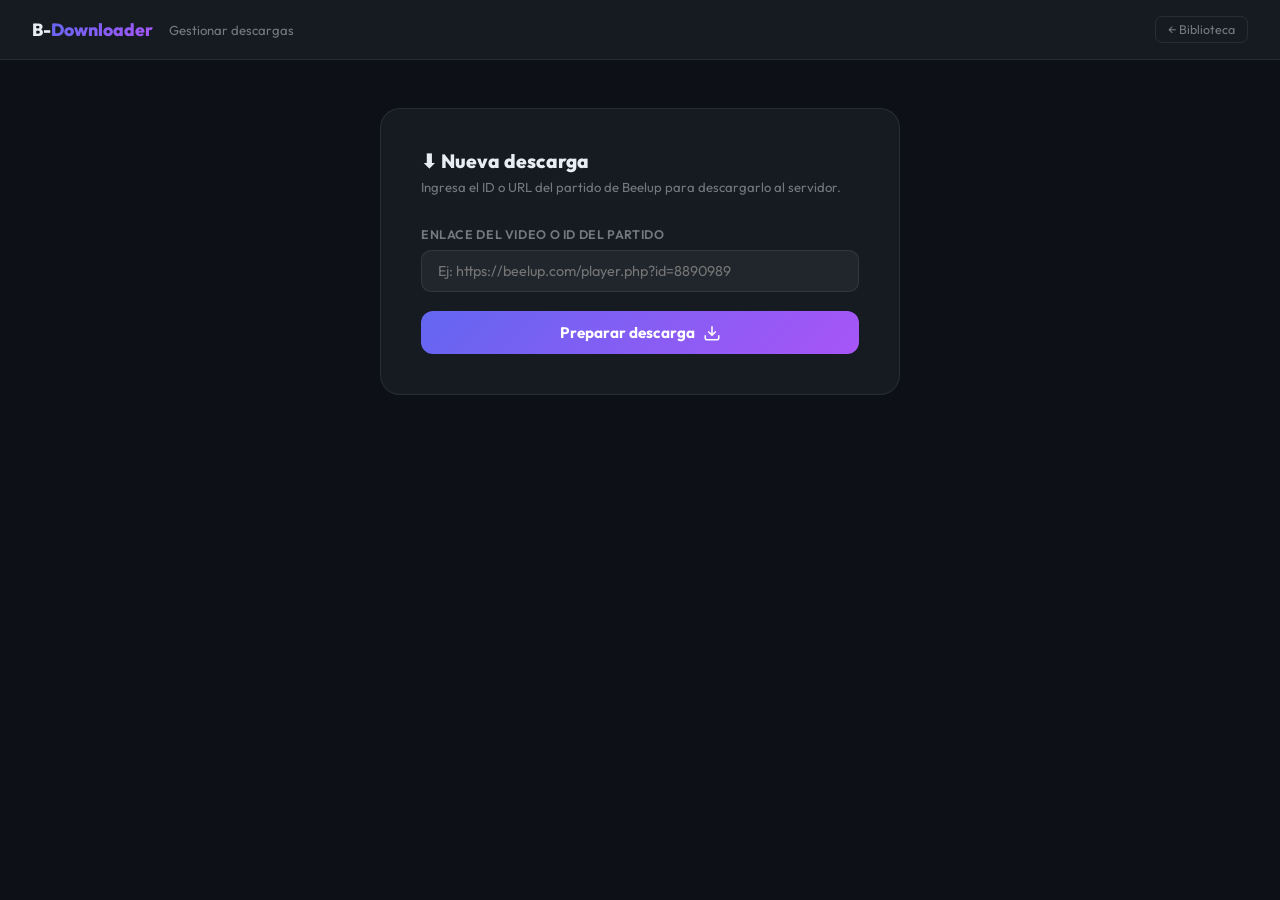
==== templates/manage.html @ 42f4020f "Merge feature/test-player-controls into main" ====
<!doctype html>
<html lang="es">
<head>
    <meta charset="UTF-8" />
    <meta name="viewport" content="width=device-width, initial-scale=1.0" />
    <title>B-Downloader – Gestionar descargas</title>
    <link rel="preconnect" href="https://fonts.googleapis.com" />
    <link rel="preconnect" href="https://fonts.gstatic.com" crossorigin />
    <link href="https://fonts.googleapis.com/css2?family=Outfit:wght@300;400;600;700;800&display=swap" rel="stylesheet" />
    <style>
        *, *::before, *::after { box-sizing: border-box; margin: 0; padding: 0; }
        :root {
            --bg: #0d1117; --surface: #161b22; --surf2: #21262d;
            --border: rgba(255,255,255,0.08);
            --accent: #6366f1; --accent2: #a855f7;
            --text: #e6edf3; --muted: rgba(230,237,243,0.45);
        }
        html, body { min-height: 100%; background: var(--bg); color: var(--text); font-family: 'Outfit', sans-serif; }

        /* ── Header ── */
        .header {
            display: flex; align-items: center; gap: 1rem;
            padding: 0 2rem; height: 60px;
            background: var(--surface); border-bottom: 1px solid var(--border);
            position: sticky; top: 0; z-index: 100;
        }
        .logo { font-size: 1.1rem; font-weight: 800; white-space: nowrap; }
        .logo span {
            background: linear-gradient(135deg, var(--accent), var(--accent2));
            -webkit-background-clip: text; background-clip: text; -webkit-text-fill-color: transparent;
        }
        .subtitle { font-size: 0.82rem; color: var(--muted); }
        .h-spacer { flex: 1; }
        .h-btn {
            font-size: 0.78rem; color: var(--muted); cursor: pointer;
            padding: 0.3rem 0.75rem; border: 1px solid var(--border); border-radius: 7px;
            background: none; font-family: inherit; text-decoration: none; transition: all 0.2s;
        }
        .h-btn:hover { color: var(--text); border-color: rgba(255,255,255,0.25); }

        /* ── Page body ── */
        .page-body { display: flex; justify-content: center; padding: 3rem 1rem; min-height: calc(100vh - 60px); }
        .manage-card {
            background: var(--surface); border: 1px solid var(--border); border-radius: 20px;
            padding: 2.5rem; width: 100%; max-width: 520px; height: fit-content;
        }
        .manage-card h2 { font-size: 1.2rem; font-weight: 800; margin-bottom: 0.4rem; }
        .manage-card .desc { font-size: 0.82rem; color: var(--muted); margin-bottom: 2rem; }

        /* ── Form ── */
        .input-group { margin-bottom: 1.2rem; }
        .input-group label {
            display: block; font-size: 0.78rem; font-weight: 600; color: var(--muted);
            text-transform: uppercase; letter-spacing: 0.05em; margin-bottom: 0.45rem;
        }
        .input-group input[type=text] {
            width: 100%; padding: 0.7rem 1rem; border-radius: 10px;
            border: 1px solid var(--border); background: var(--surf2);
            color: var(--text); font-family: inherit; font-size: 0.9rem; outline: none; transition: border-color 0.2s;
        }
        .input-group input[type=text]:focus { border-color: rgba(99,102,241,0.5); }

        /* ── Camera selector ── */
        .cam-selector { margin-top: 1.2rem; animation: fadeIn 0.3s ease; }
        .cam-selector label {
            display: block; font-size: 0.78rem; font-weight: 600; color: var(--muted);
            text-transform: uppercase; letter-spacing: 0.05em; margin-bottom: 0.5rem;
        }
        .cam-btns { display: flex; gap: 0.5rem; flex-wrap: wrap; }
        .cam-btn {
            flex: 1; min-width: 90px; padding: 0.6rem 0.9rem; border-radius: 9px;
            border: 1.5px solid var(--border); background: rgba(255,255,255,0.04);
            color: var(--muted); font-family: inherit; font-size: 0.85rem; font-weight: 600; cursor: pointer; transition: all 0.2s;
        }
        .cam-btn:hover { background: rgba(99,179,237,0.1); border-color: rgba(99,179,237,0.4); color: var(--text); }
        .cam-btn.selected { background: rgba(99,179,237,0.2); border-color: #63b3ed; color: #fff; }
        .cam-info { font-size: 0.75rem; color: var(--muted); font-style: italic; margin-top: 0.45rem; }

        /* ── Detecting ── */
        .detecting { font-size: 0.82rem; color: var(--muted); margin-top: 0.8rem; display: flex; align-items: center; gap: 0.5rem; }
        .spinner { width: 14px; height: 14px; border: 2px solid rgba(255,255,255,0.15); border-top-color: #63b3ed; border-radius: 50%; animation: spin 0.7s linear infinite; display: inline-block; }
        @keyframes spin { to { transform: rotate(360deg); } }
        @keyframes fadeIn { from { opacity: 0; transform: translateY(-4px); } to { opacity: 1; transform: none; } }

        /* ── Download-all btn ── */
        .dl-all-btn {
            width: 100%; margin-top: 0.75rem; padding: 0.65rem 1rem; border-radius: 10px;
            border: 1.5px solid rgba(168,85,247,0.45); background: rgba(168,85,247,0.1);
            color: #d8b4fe; font-family: inherit; font-size: 0.88rem; font-weight: 700; cursor: pointer; transition: all 0.2s;
            display: flex; align-items: center; justify-content: center; gap: 0.5rem;
        }
        .dl-all-btn:hover { background: rgba(168,85,247,0.2); border-color: #a855f7; color: #fff; }
        .dl-all-btn:disabled { opacity: 0.45; cursor: not-allowed; }

        /* ── Submit btn ── */
        .primary-btn {
            width: 100%; margin-top: 0.75rem; padding: 0.75rem 1rem; border-radius: 12px; border: none;
            background: linear-gradient(135deg, var(--accent), var(--accent2));
            color: #fff; font-family: inherit; font-size: 0.95rem; font-weight: 700; cursor: pointer;
            display: flex; align-items: center; justify-content: center; gap: 0.5rem; transition: opacity 0.2s;
        }
        .primary-btn:hover { opacity: 0.88; }
        .primary-btn:disabled { opacity: 0.45; cursor: not-allowed; }

        /* ── Progress ── */
        .progress-wrap {
            margin-top: 1.5rem; padding: 1.25rem; border-radius: 12px;
            background: var(--surf2); border: 1px solid var(--border);
        }
        .progress-top { display: flex; justify-content: space-between; align-items: center; margin-bottom: 0.75rem; }
        .progress-top h3 { font-size: 0.9rem; font-weight: 700; }
        .pct { font-size: 0.9rem; font-weight: 700; color: var(--accent); }
        .bar-bg { height: 6px; border-radius: 3px; background: rgba(255,255,255,0.08); overflow: hidden; }
        .bar-fill { height: 100%; border-radius: 3px; background: linear-gradient(135deg, var(--accent), var(--accent2)); transition: width 0.3s ease; width: 0%; }

        /* ── Action ── */
        .action-wrap {
            margin-top: 1.5rem; padding: 1.25rem; border-radius: 12px;
            background: rgba(99,102,241,0.08); border: 1px solid rgba(99,102,241,0.25); text-align: center;
        }
        .action-wrap p { font-size: 0.88rem; margin-bottom: 1rem; }
        .success-btn {
            display: inline-flex; align-items: center; gap: 0.5rem;
            padding: 0.65rem 1.5rem; border-radius: 10px;
            background: linear-gradient(135deg, #10b981, #059669);
            color: #fff; font-family: inherit; font-size: 0.9rem; font-weight: 700;
            text-decoration: none; transition: opacity 0.2s;
        }
        .success-btn:hover { opacity: 0.88; }

        /* ── Error ── */
        .error-box {
            margin-top: 1rem; padding: 0.75rem 1rem; border-radius: 10px;
            background: rgba(239,68,68,0.1); border: 1px solid rgba(239,68,68,0.3); color: #fca5a5; font-size: 0.83rem;
        }

        .hidden { display: none !important; }
        ::-webkit-scrollbar { width: 6px; }
        ::-webkit-scrollbar-thumb { background: rgba(255,255,255,0.1); border-radius: 3px; }
    </style>
</head>
<body>

    <header class="header">
        <div class="logo">B-<span>Downloader</span></div>
        <span class="subtitle">Gestionar descargas</span>
        <div class="h-spacer"></div>
        <a href="/" class="h-btn">← Biblioteca</a>
    </header>

    <div class="page-body">
        <div class="manage-card">
            <h2>⬇ Nueva descarga</h2>
            <p class="desc">Ingresa el ID o URL del partido de Beelup para descargarlo al servidor.</p>

            <form id="downloadForm">
                <div class="input-group">
                    <label for="url_input">Enlace del video o ID del partido</label>
                    <input type="text" id="url_input" name="url_input"
                        placeholder="Ej: https://beelup.com/player.php?id=8890989"
                        required autocomplete="off" />
                </div>

                <div id="detectingMsg" class="detecting hidden">
                    <span class="spinner"></span>
                    <span>Detectando cámaras disponibles...</span>
                </div>

                <div id="cameraSelector" class="cam-selector hidden">
                    <label>🎥 Seleccioná la cámara a descargar</label>
                    <div id="cameraButtons" class="cam-btns"></div>
                    <p class="cam-info">El partido tiene múltiples cámaras. Podés descargarlas por separado.</p>
                    <button type="button" id="downloadAllBtn" class="dl-all-btn">
                        📦 Descargar TODAS las cámaras (ZIP)
                    </button>
                </div>

                <button type="submit" id="submitBtn" class="primary-btn">
                    <span>Preparar descarga</span>
                    <svg xmlns="http://www.w3.org/2000/svg" width="18" height="18" viewBox="0 0 24 24" fill="none" stroke="currentColor" stroke-width="2"><path d="M21 15v4a2 2 0 0 1-2 2H5a2 2 0 0 1-2-2v-4"/><polyline points="7 10 12 15 17 10"/><line x1="12" y1="15" x2="12" y2="3"/></svg>
                </button>
            </form>

            <div id="errorBox" class="error-box hidden"></div>

            <div id="progressContainer" class="progress-wrap hidden">
                <div class="progress-top">
                    <h3 id="statusText">Descargando...</h3>
                    <span class="pct" id="percentageText">0%</span>
                </div>
                <div class="bar-bg"><div id="progressBar" class="bar-fill"></div></div>
            </div>

            <div id="downloadActionContainer" class="action-wrap hidden">
                <p>¡Video descargado y procesado con éxito!</p>
                <a href="#" id="finalDownloadLink" class="success-btn">
                    <svg xmlns="http://www.w3.org/2000/svg" width="18" height="18" viewBox="0 0 24 24" fill="none" stroke="currentColor" stroke-width="2"><path d="M22 11.08V12a10 10 0 1 1-5.93-9.14"/><polyline points="22 4 12 14.01 9 11.01"/></svg>
                    <span>Guardar archivo en mi PC</span>
                </a>
            </div>
        </div>
    </div>

    <script>
        const form              = document.getElementById('downloadForm');
        const submitBtn         = document.getElementById('submitBtn');
        const urlInput          = document.getElementById('url_input');
        const errorBox          = document.getElementById('errorBox');
        const progressContainer = document.getElementById('progressContainer');
        const progressBar       = document.getElementById('progressBar');
        const percentageText    = document.getElementById('percentageText');
        const statusText        = document.getElementById('statusText');
        const actionContainer   = document.getElementById('downloadActionContainer');
        const finalDownloadLink = document.getElementById('finalDownloadLink');
        const cameraSelector    = document.getElementById('cameraSelector');
        const cameraButtons     = document.getElementById('cameraButtons');
        const detectingMsg      = document.getElementById('detectingMsg');
        const downloadAllBtn    = document.getElementById('downloadAllBtn');

        let pollingInterval    = null;
        let allPollingInterval = null;
        let selectedCamara     = '';
        let detectedCameras    = [];
        let lastDetectedId     = '';

        function extractBeelupId(raw) {
            if (raw.includes('beelup.com')) {
                const m = raw.match(/id=(\w+)/);
                return m ? m[1] : null;
            }
            return raw.trim() || null;
        }

        let detectDebounce = null;
        urlInput.addEventListener('paste', () => {
            clearTimeout(detectDebounce);
            detectDebounce = setTimeout(() => triggerDetect(urlInput.value.trim()), 100);
        });
        urlInput.addEventListener('input', () => {
            clearTimeout(detectDebounce);
            const raw = urlInput.value.trim();
            if (!raw) { hideCameraSelector(); detectingMsg.classList.add('hidden'); lastDetectedId = ''; return; }
            detectDebounce = setTimeout(() => triggerDetect(raw), 800);
        });

        async function triggerDetect(raw) {
            const id = extractBeelupId(raw);
            if (!id || id === lastDetectedId) return;
            lastDetectedId = id;
            hideCameraSelector();
            detectingMsg.classList.remove('hidden');
            try {
                const res = await fetch(`/api/cameras/${id}`);
                if (res.status === 401) { detectedCameras = []; return; }
                const data = await res.json();
                detectedCameras = data.cameras || [];
            } catch { detectedCameras = []; } finally { detectingMsg.classList.add('hidden'); }
            if (detectedCameras.length > 1) renderCameraSelector(detectedCameras);
            else selectedCamara = detectedCameras.length === 1 ? detectedCameras[0].id : '';
        }

        function renderCameraSelector(cameras) {
            cameraButtons.innerHTML = '';
            selectedCamara = cameras[0].id;
            cameras.forEach((cam, idx) => {
                const btn = document.createElement('button');
                btn.type = 'button';
                btn.className = 'cam-btn' + (idx === 0 ? ' selected' : '');
                btn.textContent = cam.label;
                btn.dataset.camId = cam.id;
                btn.addEventListener('click', () => {
                    document.querySelectorAll('.cam-btn').forEach(b => b.classList.remove('selected'));
                    btn.classList.add('selected');
                    selectedCamara = cam.id;
                });
                cameraButtons.appendChild(btn);
            });
            cameraSelector.classList.remove('hidden');
        }

        function hideCameraSelector() {
            cameraSelector.classList.add('hidden');
            cameraButtons.innerHTML = '';
            selectedCamara = '';
            detectedCameras = [];
        }

        downloadAllBtn.addEventListener('click', async () => {
            const raw = urlInput.value.trim();
            if (!raw || !detectedCameras.length) return;
            errorBox.classList.add('hidden');
            progressContainer.classList.remove('hidden');
            actionContainer.classList.add('hidden');
            submitBtn.disabled = true;
            downloadAllBtn.disabled = true;
            progressBar.style.width = '0%';
            percentageText.innerText = '0%';
            statusText.innerText = 'Iniciando descarga de todas las cámaras...';
            try {
                const res = await fetch('/api/download_all', {
                    method: 'POST', headers: { 'Content-Type': 'application/json' },
                    body: JSON.stringify({ url_or_id: raw, cameras: detectedCameras })
                });
                const data = await res.json();
                if (!res.ok) throw new Error(data.error || 'Error al iniciar');
                if (allPollingInterval) clearInterval(allPollingInterval);
                allPollingInterval = setInterval(() => checkProgressAll(data.id), 1000);
            } catch (err) {
                showError(err.message);
                submitBtn.disabled = false;
                downloadAllBtn.disabled = false;
                progressContainer.classList.add('hidden');
            }
        });

        async function checkProgressAll(beelupId) {
            try {
                const res = await fetch(`/api/progress_all/${beelupId}`);
                const data = await res.json();
                if (data.status === 'error') {
                    clearInterval(allPollingInterval);
                    showError('Error: ' + (data.error || ''));
                    submitBtn.disabled = false; downloadAllBtn.disabled = false;
                    progressContainer.classList.add('hidden');
                    return;
                }
                if (data.status === 'comprimiendo (ZIP)') {
                    statusText.innerText = 'Comprimiendo archivos en ZIP...';
                    progressBar.style.width = '99%'; percentageText.innerText = '99%';
                }
                if (data.status === 'downloading') {
                    const prog = Math.min(data.progress || 0, 98);
                    progressBar.style.width = `${prog}%`; percentageText.innerText = `${Math.round(prog)}%`;
                    statusText.innerText = data.current_cam ? `Descargando ${data.current_cam}...` : 'Descargando cámaras...';
                }
                if (data.status === 'completed') {
                    clearInterval(allPollingInterval);
                    progressBar.style.width = '100%'; percentageText.innerText = '100%'; statusText.innerText = '¡ZIP listo!';
                    submitBtn.disabled = false; downloadAllBtn.disabled = false;
                    setTimeout(() => {
                        actionContainer.classList.remove('hidden');
                        finalDownloadLink.href = `/api/file_zip/${beelupId}`;
                        finalDownloadLink.querySelector('span').innerText = 'Guardar ZIP en mi PC';
                    }, 500);
                }
            } catch (err) { console.error('Error polling all:', err); }
        }

        const SUBMIT_HTML = `<span>Preparar descarga</span><svg xmlns="http://www.w3.org/2000/svg" width="18" height="18" viewBox="0 0 24 24" fill="none" stroke="currentColor" stroke-width="2"><path d="M21 15v4a2 2 0 0 1-2 2H5a2 2 0 0 1-2-2v-4"/><polyline points="7 10 12 15 17 10"/><line x1="12" y1="15" x2="12" y2="3"/></svg>`;

        form.addEventListener('submit', async e => {
            e.preventDefault();
            errorBox.classList.add('hidden');
            progressContainer.classList.add('hidden');
            actionContainer.classList.add('hidden');
            const url_or_id = urlInput.value.trim();
            submitBtn.disabled = true;
            submitBtn.innerHTML = '<span>Iniciando...</span>';
            try {
                const res = await fetch('/api/download', {
                    method: 'POST', headers: { 'Content-Type': 'application/json' },
                    body: JSON.stringify({ url_or_id, camara: selectedCamara })
                });
                const data = await res.json();
                if (!res.ok) throw new Error(data.error || 'Error desconocido');
                const beelupId = data.id, camara = data.camara || '';
                progressContainer.classList.remove('hidden');
                submitBtn.innerHTML = '<span>Descargando...</span>';
                progressBar.style.width = '0%'; percentageText.innerText = '0%';
                if (pollingInterval) clearInterval(pollingInterval);
                pollingInterval = setInterval(() => checkProgress(beelupId, camara), 1000);
            } catch (err) {
                showError(err.message);
                submitBtn.disabled = false;
                submitBtn.innerHTML = SUBMIT_HTML;
            }
        });

        async function checkProgress(beelupId, camara) {
            try {
                const camaraParam = camara ? `?camara=${camara}` : '';
                const res = await fetch(`/api/progress/${beelupId}${camaraParam}`);
                const data = await res.json();
                if (data.status === 'error') {
                    clearInterval(pollingInterval);
                    showError('Error en el servidor: ' + (data.error || ''));
                    submitBtn.disabled = false; submitBtn.innerHTML = SUBMIT_HTML;
                    progressContainer.classList.add('hidden');
                    return;
                }
                if (data.status === 'ensamblando') { statusText.innerText = 'Ensamblando segmentos...'; progressBar.style.width = '99%'; percentageText.innerText = '99%'; }
                if (data.status === 'remuxeando (ffmpeg)') { statusText.innerText = 'Convirtiendo a MP4 (ffmpeg)...'; progressBar.style.width = '99%'; percentageText.innerText = '99%'; }
                if (data.status === 'downloading') {
                    const prog = Math.min(data.progress || 0, 99);
                    progressBar.style.width = `${prog}%`; percentageText.innerText = `${Math.round(prog)}%`;
                    statusText.innerText = 'Descargando (puede demorar unos minutos)...';
                }
                if (data.status === 'completed') {
                    clearInterval(pollingInterval);
                    progressBar.style.width = '100%'; percentageText.innerText = '100%'; statusText.innerText = '¡Completado!';
                    submitBtn.innerHTML = SUBMIT_HTML; submitBtn.disabled = false;
                    const camaraParam = camara ? `?camara=${camara}` : '';
                    setTimeout(() => {
                        actionContainer.classList.remove('hidden');
                        finalDownloadLink.href = `/api/file/${beelupId}${camaraParam}`;
                    }, 500);
                }
            } catch (err) { console.error('Error polling:', err); }
        }

        function showError(msg) { errorBox.innerText = msg; errorBox.classList.remove('hidden'); }
    </script>
</body>
</html>
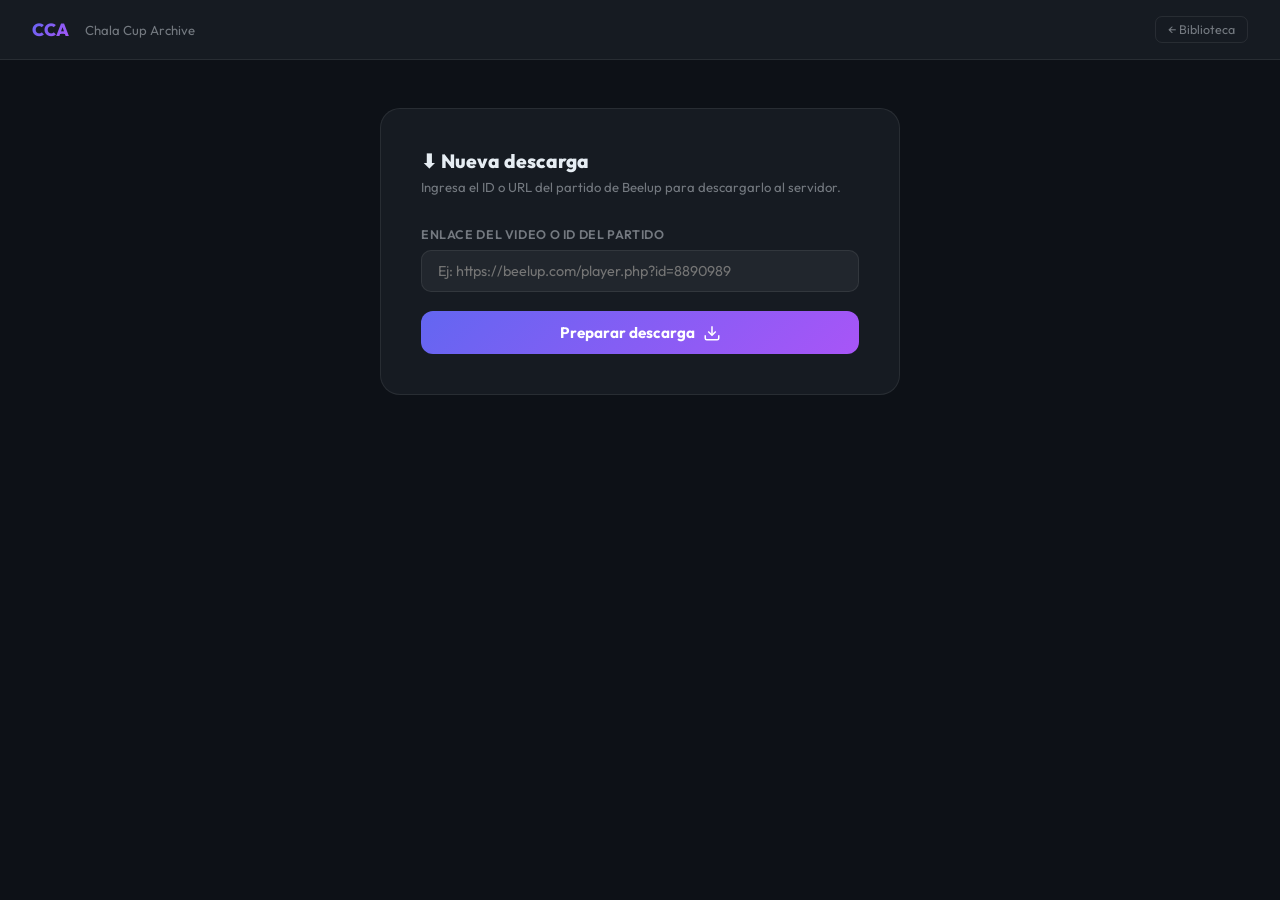
==== commit 610028cd: "refactor(branding): rebrand application from B-Downloader to Chala Cup Archive (CCA) - Update page t" ====
--- a/templates/manage.html
+++ b/templates/manage.html
@@ -3,10 +3,11 @@
 <head>
     <meta charset="UTF-8" />
     <meta name="viewport" content="width=device-width, initial-scale=1.0" />
-    <title>B-Downloader – Gestionar descargas</title>
+    <title>Chala Cup Archive – Gestionar descargas</title>
     <link rel="preconnect" href="https://fonts.googleapis.com" />
     <link rel="preconnect" href="https://fonts.gstatic.com" crossorigin />
     <link href="https://fonts.googleapis.com/css2?family=Outfit:wght@300;400;600;700;800&display=swap" rel="stylesheet" />
+    <link rel="icon" href="{{ url_for('static', filename='favicon.png') }}" type="image/png" />
     <style>
         *, *::before, *::after { box-sizing: border-box; margin: 0; padding: 0; }
         :root {
@@ -142,8 +143,8 @@
 <body>
 
     <header class="header">
-        <div class="logo">B-<span>Downloader</span></div>
-        <span class="subtitle">Gestionar descargas</span>
+        <div class="logo"><span>CCA</span></div>
+        <span class="subtitle">Chala Cup Archive</span>
         <div class="h-spacer"></div>
         <a href="/" class="h-btn">← Biblioteca</a>
     </header>
